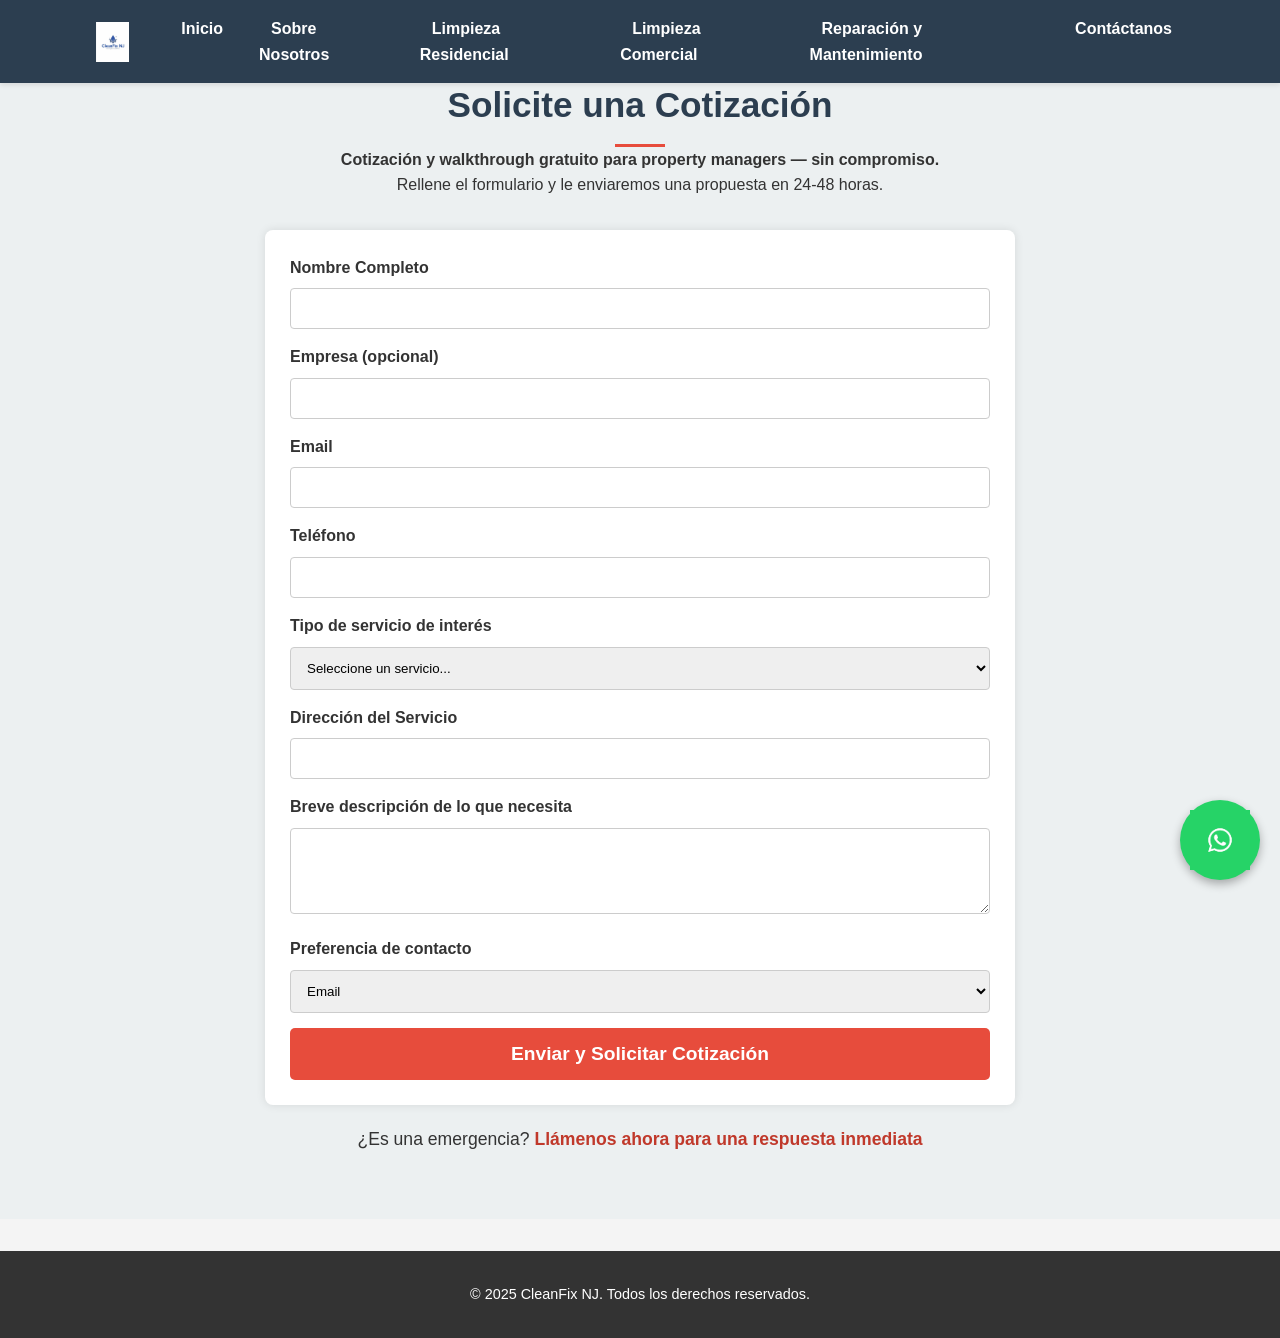
==== contact.html @ 3fac085e "Cleanfix 1" ====
<!DOCTYPE html>
<html lang="es">
<head>
    <meta charset="UTF-8">
    <meta name="viewport" content="width=device-width, initial-scale=1.0">
    <title>Contacto - CleanFix NJ</title>
    <link rel="stylesheet" href="style.css">
</head>
<body>
    <nav class="navbar">
        <div class="container">
            <a href="Index.html" class="logo"><img src="img/logo.jpeg" alt="CleanFix NJ Logo" class="logo-img"></a>
            <div class="menu-toggle" id="menu-toggle">
                <span class="bar"></span>
                <span class="bar"></span>
                <span class="bar"></span>
            </div>
            <ul class="nav-links" id="nav-links">
                <li><a href="Index.html">Inicio</a></li>
                <li><a href="sobre-nosotros.html">Sobre Nosotros</a></li>
                <li><a href="limpieza-residencial.html">Limpieza Residencial</a></li>
                <li><a href="limpieza-comercial.html">Limpieza Comercial</a></li>
                <li><a href="reparacion-mantenimiento.html">Reparación y Mantenimiento</a></li>
                <li><a href="contact.html">Contáctanos</a></li>
            </ul>
        </div>
    </nav>

    <main>
        <section id="contact">
            <div class="container">
                <h2 class="section-title">Solicite una Cotización</h2>
                <p style="text-align: center; max-width: 600px; margin: -2rem auto 2rem auto;"><strong>Cotización y walkthrough gratuito para property managers — sin compromiso.</strong> Rellene el formulario y le enviaremos una propuesta en 24-48 horas.</p>
                <form id="contact-form">
                    <label for="name">Nombre Completo</label>
                    <input type="text" id="name" name="name" required>

                    <label for="company">Empresa (opcional)</label>
                    <input type="text" id="company" name="company">

                    <label for="email">Email</label>
                    <input type="email" id="email" name="email" required>

                    <label for="phone">Teléfono</label>
                    <input type="tel" id="phone" name="phone" required>

                    <label for="service-type">Tipo de servicio de interés</label>
                    <select id="service-type" name="service-type" required>
                        <option value="">Seleccione un servicio...</option>
                        <option value="comercial">Limpieza Comercial</option>
                        <option value="property-manager">Servicios para Property Manager</option>
                        <option value="residencial">Limpieza Residencial</option>
                        <option value="mantenimiento">Mantenimiento y Reparaciones</option>
                    </select>

                    <label for="address">Dirección del Servicio</label>
                    <input type="text" id="address" name="address">

                    <label for="description">Breve descripción de lo que necesita</label>
                    <textarea id="description" name="description" rows="4"></textarea>
                    
                    <label>Preferencia de contacto</label>
                    <select id="contact-preference" name="contact-preference">
                        <option value="email">Email</option>
                        <option value="phone">Llamada telefónica</option>
                    </select>

                    <button type="submit">Enviar y Solicitar Cotización</button>
                </form>
                <div class="emergency-call">
                    <p>¿Es una emergencia? <a href="tel:+15551234567">Llámenos ahora para una respuesta inmediata</a></p>
                </div>
            </div>
        </section>
    </main>

    <footer>
        <div class="container">
            <p>&copy; 2025 CleanFix NJ. Todos los derechos reservados.</p>
        </div>
    </footer>
    <a href="https://wa.me/9085361969?text=¡Hola!%20Me%20interesa%20una%20cotización%20para%20servicios%20de%20limpieza." class="whatsapp-button" target="_blank">
        <img src="img/WhatsApp.jpeg" alt="Chat en WhatsApp" width="60">
    </a>
    <script src="script.js"></script>
    <script>
        document.getElementById('contact-form').addEventListener('submit', function(event) {
            event.preventDefault(); // Evita que el formulario se envíe de la forma tradicional

            // --- Recopilar los datos del formulario ---
            const name = document.getElementById('name').value;
            const company = document.getElementById('company').value;
            const email = document.getElementById('email').value;
            const phone = document.getElementById('phone').value;
            const serviceType = document.getElementById('service-type').value;
            const address = document.getElementById('address').value;
            const description = document.getElementById('description').value;
            const contactPreference = document.getElementById('contact-preference').value;

            // --- Acción 1: Preparar y abrir WhatsApp ---
            const phoneNumber = '9085361969'; // Tu número de WhatsApp
            let whatsappMessage = `*Nueva Solicitud de Cotización*\n\n`;
            whatsappMessage += `*Nombre:* ${name}\n`;
            if (company) whatsappMessage += `*Empresa:* ${company}\n`;
            whatsappMessage += `*Email:* ${email}\n`;
            whatsappMessage += `*Teléfono:* ${phone}\n`;
            whatsappMessage += `*Servicio de Interés:* ${serviceType}\n`;
            if (address) whatsappMessage += `*Dirección:* ${address}\n`;
            if (description) whatsappMessage += `*Descripción:* ${description}\n`;
            whatsappMessage += `*Preferencia de Contacto:* ${contactPreference}`;
            const encodedWhatsappMessage = encodeURIComponent(whatsappMessage);
            const whatsappURL = `https://wa.me/${phoneNumber}?text=${encodedWhatsappMessage}`;
            window.open(whatsappURL, '_blank'); // Abre WhatsApp en una nueva pestaña

            // --- Acción 2: Preparar y abrir el cliente de correo ---
            const emailRecipient = 'info@cleanfixnj.com';
            const emailSubject = `Solicitud de Cotización de: ${name}`;
            let emailBody = `Se ha recibido una nueva solicitud de cotización:\n\n`;
            emailBody += `Nombre: ${name}\n`;
            if (company) emailBody += `Empresa: ${company}\n`;
            emailBody += `Email: ${email}\n`;
            emailBody += `Teléfono: ${phone}\n`;
            emailBody += `Servicio de Interés: ${serviceType}\n`;
            if (address) emailBody += `Dirección: ${address}\n`;
            if (description) emailBody += `Descripción: ${description}\n`;
            emailBody += `Preferencia de Contacto: ${contactPreference}\n`;
            const encodedEmailBody = encodeURIComponent(emailBody);
            const mailtoURL = `mailto:${emailRecipient}?subject=${encodeURIComponent(emailSubject)}&body=${encodedEmailBody}`;
            window.location.href = mailtoURL; // Abre el cliente de correo
        });
    </script>
</body>
</html>
---- style.css ----
/* Navegación Responsive */
.menu-toggle {
    display: none;
    flex-direction: column;
    cursor: pointer;
    padding: 5px;
}

.bar {
    width: 25px;
    height: 3px;
    background-color: white;
    margin: 3px 0;
    transition: 0.3s;
}

/* Para tablets y móviles */
@media screen and (max-width: 768px) {
    .menu-toggle {
        display: flex;
        z-index: 1001; /* Asegurar que esté sobre el contenido */
    }

    .nav-links {
        position: fixed;
        left: -100%;
        top: 0;
        width: 80%;
        height: 100vh;
        /* Efecto Glassmorphism */
        background: rgba(20, 30, 40, 0.85);
        backdrop-filter: blur(10px);
        -webkit-backdrop-filter: blur(10px);
        border-right: 1px solid rgba(255, 255, 255, 0.1);

        flex-direction: column;
        padding-top: 100px; /* Más espacio para el logo */
        transition: left 0.4s cubic-bezier(0.23, 1, 0.32, 1); /* Transición más suave */
        z-index: 1000;
        margin: 0;
    }

    .nav-links.active {
        left: 0;
        box-shadow: 5px 0 25px rgba(0,0,0,0.5);
    }

    .nav-links li {
        margin: 0;
        width: 100%;
        text-align: left;
    }

    .nav-links a {
        display: flex;
        align-items: center;
        gap: 15px; /* Espacio entre el icono y el texto */
        padding: 1.2rem 2.5rem;
        color: #f0f0f0;
        text-decoration: none;
        font-size: 1.1rem;
        font-weight: 500;
        letter-spacing: 0.5px;
        transition: background 0.3s ease, color 0.3s ease, transform 0.3s ease;
        border-bottom: 1px solid rgba(255, 255, 255, 0.05);
    }

    .nav-links a:hover {
        background: rgba(255, 255, 255, 0.05);
        color: var(--primary-color);
        transform: translateX(10px);
    }
    
    /* Iconos para los enlaces  */
    .nav-links a[href*="sobre-nosotros"]::before { content: '👥'; }
    .nav-links a[href*="limpieza-residencial"]::before { content: '🏠'; }
    .nav-links a[href*="limpieza-comercial"]::before { content: '🏢'; }
    .nav-links a[href*="reparacion-mantenimiento"]::before { content: '🛠️'; }
    .nav-links a[href*="contact"]::before { content: '✉️'; }

    .navbar .container {
        justify-content: space-between;
        align-items: center;
    }

    .logo-img {
        height: 45px; /* Un poco más grande */
        transition: transform 0.3s ease;
    }
    .logo-img:hover {
        transform: scale(1.05);
    }

    /* Overlay para cerrar el menú */
    .overlay {
        position: fixed;
        top: 0;
        left: 0;
        width: 100%;
        height: 100%;
        background: rgba(0,0,0,0.6);
        z-index: 999;
        display: none;
        opacity: 0;
        transition: opacity 0.4s ease;
    }

    .overlay.active {
        display: block;
        opacity: 1;
    }

    /* Animación del menú hamburguesa (icono X) */
    .menu-toggle.active .bar {
        background-color: white;
    }
    .menu-toggle.active .bar:nth-child(1) {
        transform: rotate(-45deg) translate(-5px, 6px);
    }
    .menu-toggle.active .bar:nth-child(2) {
        opacity: 0;
    }
    .menu-toggle.active .bar:nth-child(3) {
        transform: rotate(45deg) translate(-5px, -6px);
    }
}

/* Ajustes para móviles pequeños */
@media screen and (max-width: 480px) {
    .nav-links {
        width: 85%;
    }
    
    .nav-links a {
        padding: 0.8rem 1.5rem;
        font-size: 1rem;
    }
    
    .logo-img {
        height: 35px;
    }
}

/* Estilos para el contenido del acordeón con imagen */
.service-content-wrapper {
    display: flex;
    flex-wrap: wrap; /* Para que sea responsive en móviles */
    gap: 2rem;
    align-items: flex-start;
}

.service-image-container {
    flex: 1 1 300px; /* Flex-grow, flex-shrink, flex-basis */
    max-width: 350px;
}

.service-image-container img {
    width: 100%;
    height: auto;
    border-radius: 10px;
    box-shadow: 0 8px 20px rgba(0,0,0,0.15);
    object-fit: cover;
}

.service-text-container {
    flex: 2 1 300px; /* Ocupa el doble de espacio que la imagen */
}

/* Ajustes para el botón de cotización dentro del nuevo layout */
.service-text-container .service-cta {
    margin-top: 1.5rem;
    text-align: left;
}

/* En pantallas grandes, mover la imagen a la derecha */
@media screen and (min-width: 769px) {
    .service-text-container {
        order: 1; /* El texto va primero (izquierda) */
    }
    .service-image-container {
        order: 2; /* La imagen va después (derecha) */
    }
}

/* Media query para que en móviles la imagen se ponga arriba */
@media screen and (max-width: 768px) {
    .service-content-wrapper {
        flex-direction: column;
    }
    .service-image-container {
        max-width: 100%;
        margin-bottom: 1rem;
    }
}

/* Animación de deslizamiento */
@keyframes slideInLeft {
    from {
        transform: translateX(-100%);
    }
    to {
        transform: translateX(0);
    }
}

.nav-links.active {
    animation: slideInLeft 0.3s ease-out;
}/* Estilos para el acordeón de servicios */
.service-accordion {
    margin: 2rem 0;
}

.service-item {
    margin-bottom: 1rem;
    border: 1px solid #ddd;
    border-radius: 8px;
    overflow: hidden;
    box-shadow: 0 2px 5px rgba(0,0,0,0.1);
    transition: transform 0.3s ease, box-shadow 0.3s ease;
}

.service-item:hover {
    transform: translateY(-2px);
    box-shadow: 0 5px 15px rgba(0,0,0,0.15);
}

.service-title.accordion-button {
    background: linear-gradient(135deg, #3498db, #2c3e50);
    color: white;
    padding: 1.5rem;
    margin: 0;
    cursor: pointer;
    font-size: 1.3rem;
    position: relative;
    transition: background 0.3s ease;
}

.service-title.accordion-button:hover {
    background: linear-gradient(135deg, #2980b9, #34495e);
}

.service-title.accordion-button::after {
    content: '+';
    position: absolute;
    right: 1.5rem;
    top: 50%;
    transform: translateY(-50%);
    font-size: 1.5rem;
    font-weight: bold;
    transition: transform 0.3s ease;
}

.service-title.accordion-button.active::after {
    transform: translateY(-50%) rotate(45deg);
}

.service-content.accordion-content {
    max-height: 0;
    overflow: hidden;
    padding: 0 2rem;
    transition: max-height 0.5s ease-out, padding 0.5s ease-out;
    background: #fdfdfd;
}

.service-content.accordion-content.show {
    max-height: 450px; /* Altura máxima para el área de scroll */
    overflow-y: auto; /* Habilitar scroll vertical si es necesario */
    padding: 2rem 2rem;
    transition: max-height 0.7s ease-in-out, padding 0.5s ease-out;
}

/* Estilos para la barra de scroll personalizada (solo para navegadores Webkit) */
.service-content.accordion-content.show::-webkit-scrollbar {
    width: 8px;
}

.service-content.accordion-content.show::-webkit-scrollbar-track {
    background: rgba(0, 0, 0, 0.05);
    border-radius: 10px;
}

.service-content.accordion-content.show::-webkit-scrollbar-thumb {
    background-color: var(--primary-color);
    border-radius: 10px;
    border: 2px solid #fdfdfd; /* Espacio entre el thumb y el track */
}

.service-content.accordion-content.show::-webkit-scrollbar-thumb:hover {
    background-color: #0056b3;
}

.service-content h4 {
    color: #2c3e50;
    margin-top: 1.5rem;
    margin-bottom: 0.8rem;
    font-size: 1.1rem;
}

.service-content ul {
    list-style: none;
    padding-left: 0;
}

.service-content ul li {
    padding: 0.3rem 0;
    color: #555;
    font-size: 1rem;
}

.service-cta {
    margin-top: 1.5rem;
    text-align: center;
}

.service-cta .cta-button {
    background: #27ae60;
    color: white;
    padding: 0.8rem 1.5rem;
    text-decoration: none;
    border-radius: 5px;
    font-weight: bold;
    display: inline-block;
    transition: background 0.3s ease, transform 0.2s ease;
}

.service-cta .cta-button:hover {
    background: #219a52;
    transform: scale(1.05);
}

.services-cta-main {
    text-align: center;
    margin-top: 2rem;
}

.services-cta-main .cta-button {
    background: linear-gradient(135deg, #e74c3c, #c0392b);
    color: white;
    padding: 1rem 2rem;
    text-decoration: none;
    border-radius: 8px;
    font-weight: bold;
    font-size: 1.1rem;
    display: inline-block;
    transition: background 0.3s ease, transform 0.2s ease, box-shadow 0.3s ease;
}

.services-cta-main .cta-button:hover {
    background: linear-gradient(135deg, #c0392b, #a93226);
    transform: scale(1.05);
    box-shadow: 0 5px 15px rgba(231, 76, 60, 0.4);
}

.section-subtitle {
    text-align: center;
    font-size: 1.2rem;
    color: #666;
    margin-bottom: 2rem;
    max-width: 600px;
    margin-left: auto;
    margin-right: auto;
}body { 
    font-family: 'Poppins', sans-serif; /* Fuente moderna y atractiva */
    line-height: 1.6; 
    margin: 0; 
    padding: 0; 
    background-color: #f4f4f4; 
    color: #333; 
    min-height: 100vh; 
    display: flex; 
    flex-direction: column; 
}

main { 
    flex: 1; 
}
.container { 
    width: 85%; 
    margin: auto; 
    max-width: 1200px; 
}

/* Navbar */
.navbar {
    background: linear-gradient(to right, #2c3e50, #34495e); /* Gradiente para más atractivo */
    padding: 0.75rem 0; /* Reducir padding para hacerla más pequeña */
    position: fixed;
    width: 100%;
    top: 0;
    z-index: 1000;
    box-shadow: 0 4px 10px rgba(0,0,0,0.2); /* Sombra más pronunciada para profundidad */
    transition: box-shadow 0.3s ease; /* Transición suave */
}

.navbar:hover {
    box-shadow: 0 6px 15px rgba(0,0,0,0.3);
}

.navbar .container {
    display: flex;
    justify-content: space-between;
    align-items: center;
}

.logo {
    display: flex;
    align-items: center;
    text-decoration: none;
}

.logo-img {
    height: 40px; /* Reducir tamaño para barra más pequeña */
    width: auto;
    transition: transform 0.3s;
}

.logo:hover .logo-img {
    transform: scale(1.1);
}

.nav-links {
    list-style: none;
    display: flex;
    gap: 1.5rem;
    margin: 0;
}

.nav-links a {
    color: #fff;
    text-decoration: none;
    font-weight: bold;
    padding: 8px 12px; /* Reducir padding para enlaces más compactos */
    border-radius: 5px;
    transition: background 0.3s, color 0.3s, transform 0.3s;
}

.nav-links a:hover {
    background: rgba(255,255,255,0.2);
    color: #e74c3c;
    transform: translateY(-2px); /* Efecto de elevación para atractivo */
}

.nav-links a:hover {
    background: rgba(255,255,255,0.2);
    color: #e74c3c;
}

.nav-links a:hover {
    color: #e74c3c;
}

/* Navbar Styles */
.navbar {
    background: #2c3e50;
    padding: 1rem 0;
    position: fixed;
    width: 100%;
    top: 0;
    z-index: 1000;
    box-shadow: 0 2px 5px rgba(0,0,0,0.1);
}

.navbar .container {
    display: flex;
    justify-content: space-between;
    align-items: center;
}

.logo {
    color: #fff;
    font-size: 1.5rem;
    text-decoration: none;
    font-weight: bold;
}

.nav-links {
    list-style: none;
    display: flex;
    gap: 1.5rem;
    margin: 0;
}

.nav-links a {
    color: #fff;
    text-decoration: none;
    font-weight: bold;
    transition: color 0.3s;
}

.nav-links a:hover {
    color: #e74c3c;
}
header#hero { 
    background-image: linear-gradient(rgba(0,0,0,0.5), rgba(0,0,0,0.5)), url('img/imagen1.jpeg'); /* Gradiente para mejor legibilidad */
    background-size: cover; 
    background-position: center; 
    color: #ffffff; 
    padding: 6rem 0; /* Más padding para impacto */
    text-align: left; 
    position: relative; 
    animation: heroZoom 5s ease-in-out infinite; /* Animación sutil de zoom para dinamismo */
}

@keyframes heroZoom {
    0% { background-size: 100%; }
    50% { background-size: 105%; }
    100% { background-size: 100%; }
}

header#hero::before {
    content: '';
    position: absolute;
    top: 0;
    left: 0;
    width: 100%;
    height: 100%;
    background: rgba(0, 0, 0, 0.5); /* Overlay semi-transparente para legibilidad */
    z-index: 1;
}

header#hero .container {
    position: relative;
    z-index: 2;
}
header#hero h1 { 
    margin: 0 0 1rem 0; 
    font-size: 2.8rem; 
}
header#hero p { 
    font-size: 1.2rem; 
    max-width: 800px; 
    margin: 0 auto 1.5rem auto; 
}
header#hero ul { 
    list-style: none; 
    padding: 0; 
    margin: 0 auto 2rem auto; 
    max-width: 700px; 
    text-align: left; 
}
header#hero li { 
    background: url('data:image/svg+xml;charset=UTF-8,<svg xmlns="http://www.w3.org/2000/svg" viewBox="0 0 24 24" fill="%2334d399" width="20px" height="20px"><path d="M0 0h24v24H0z" fill="none"/><path d="M9 16.17L4.83 12l-1.42 1.41L9 19 21 7l-1.41-1.41z"/></svg>') no-repeat left center; 
    padding-left: 30px; 
    margin-bottom: 0.5rem; 
}
.cta-button { 
    display: inline-block; 
    padding: 12px 25px; 
    background: linear-gradient(to right, #e74c3c, #c0392b); /* Gradiente para más atractivo */
    color: #fff; 
    text-decoration: none; 
    border-radius: 30px; /* Más redondeado para modernidad */
    font-weight: bold; 
    font-size: 1.1rem; 
    transition: background-color 0.3s, transform 0.3s;
    box-shadow: 0 4px 10px rgba(231,76,60,0.4); /* Sombra para profundidad */
    animation: pulse 2s infinite; /* Animación de pulso sutil */
}

@keyframes pulse {
    0% { transform: scale(1); }
    50% { transform: scale(1.05); }
    100% { transform: scale(1); }
}

.cta-button:hover {
    background: #c0392b;
    transform: scale(1.05);
}
.cta-button:hover { 
    background: #c0392b; 
}
section { 
    padding: 3rem 0; 
    opacity: 0; /* Inicial para animación */
    animation: fadeInUp 1s ease-out forwards; /* Animación de entrada desde abajo */
    animation-delay: 0.5s; /* Retraso para carga secuencial */
}

@keyframes fadeInUp {
    from { opacity: 0; transform: translateY(50px); }
    to { opacity: 1; transform: translateY(0); }
}
.section-title { 
    text-align: center; 
    font-size: 2.2rem; 
    margin-bottom: 2rem; 
    color: #2c3e50; 
    position: relative; /* Para pseudo-elemento */
}

.section-title::after {
    content: '';
    display: block;
    width: 50px;
    height: 3px;
    background: #e74c3c;
    margin: 10px auto 0;
    animation: underlineGrow 1s ease-in-out; /* Animación de crecimiento */
}

@keyframes underlineGrow {
    from { width: 0; }
    to { width: 50px; }
}
#quick-services { 
    background: #ffffff; 
}
.services-grid { 
    display: grid; 
    grid-template-columns: repeat(auto-fit, minmax(250px, 1fr)); 
    gap: 25px; 
}

/* Accordion Styles */
.accordion-item {
    border: 1px solid #ddd;
    border-radius: 8px;
    background: #f9f9f9;
    padding: 15px;
    text-align: center;
}

.accordion-button {
    background: #e74c3c;
    color: #fff;
    border: none;
    padding: 10px 20px;
    border-radius: 5px;
    cursor: pointer;
    font-weight: bold;
    margin-top: 10px;
    transition: background 0.3s;
}

.accordion-button:hover {
    background: #c0392b;
}

.accordion-content {
    margin-top: 15px;
    text-align: left;
}
/* Estilos para sección ¿Por qué elegirnos? */
#why-choose-us {
    background: linear-gradient(to bottom, #f4f4f4, #ffffff); /* Fondo suave y atractivo */
    padding: 4rem 0;
    text-align: center;
}

#why-choose-us h2 {
    font-size: 2.5rem;
    color: #2c3e50;
    margin-bottom: 1.5rem;
    animation: fadeInDown 1s ease-out;
}

#why-choose-us p {
    font-size: 1.2rem;
    max-width: 800px;
    margin: 0 auto 2rem auto;
    animation: fadeIn 1.5s ease-in;
}

#why-choose-us ul {
    list-style: none;
    padding: 0;
    max-width: 900px;
    margin: 0 auto;
}

#why-choose-us li {
    background: #fff;
    border-radius: 8px;
    box-shadow: 0 4px 10px rgba(0,0,0,0.1);
    padding: 1.5rem;
    margin-bottom: 1.5rem;
    transition: transform 0.3s, box-shadow 0.3s;
    opacity: 0;
    animation: fadeInUp 0.5s ease-out forwards;
    animation-delay: calc(0.2s * var(--i)); /* Animación secuencial para cada ítem */
}

#why-choose-us li:hover {
    transform: translateY(-5px);
    box-shadow: 0 6px 15px rgba(0,0,0,0.2);
}

#why-choose-us li strong {
    display: block;
    font-size: 1.3rem;
    color: #e74c3c;
    margin-bottom: 0.5rem;
}

@keyframes fadeInDown {
    from { opacity: 0; transform: translateY(-20px); }
    to { opacity: 1; transform: translateY(0); }
}

@keyframes fadeInUp {
    from { opacity: 0; transform: translateY(20px); }
    to { opacity: 1; transform: translateY(0); }
}

/* Accordion Mejorado */
.accordion-item {
    border: 1px solid #ddd;
    border-radius: 8px;
    background: #f9f9f9;
    padding: 20px;
    margin-bottom: 20px;
    box-shadow: 0 2px 5px rgba(0,0,0,0.1);
    transition: box-shadow 0.3s;
}

.accordion-item:hover {
    box-shadow: 0 4px 10px rgba(0,0,0,0.2);
}

.accordion-title {
    margin: 0;
    font-size: 1.8rem;
    color: #2c3e50;
    cursor: pointer;
    display: flex;
    align-items: center;
    gap: 10px;
}

.accordion-icon {
    font-size: 1.5rem;
    color: #e74c3c;
}

.accordion-button {
    background: #e74c3c;
    color: #fff;
    border: none;
    padding: 12px 25px;
    border-radius: 30px; /* Más redondeado para modernidad */
    cursor: pointer;
    font-weight: bold;
    margin-top: 15px;
    transition: background 0.3s, transform 0.3s;
}

.accordion-button:hover {
    background: #c0392b;
    transform: translateY(-2px);
}

.accordion-content {
    display: none;
    margin-top: 20px;
    text-align: left;
    animation: fadeIn 0.5s ease-in-out;
}

@keyframes fadeIn {
    from { opacity: 0; transform: translateY(10px); }
    to { opacity: 1; transform: translateY(0); }
}

.service-image {
    width: 70%;
    max-height: 200px;
    object-fit: cover;
    border-radius: 8px;
    margin-bottom: 15px;
}
.service-item h3 { 
    margin-top: 0; 
    color: #2c3e50; 
}
#contact { 
    background: #ecf0f1; 
}
form { 
    max-width: 700px; 
    margin: auto; 
    padding: 25px; 
    background: #fff; 
    border-radius: 8px; 
    box-shadow: 0 0 10px rgba(0,0,0,0.1); 
}
form label { 
    display: block; 
    margin-bottom: 8px; 
    font-weight: bold; 
}
form input, form select, form textarea { 
    width: 100%; 
    padding: 12px; 
    margin-bottom: 15px; 
    border: 1px solid #ccc; 
    border-radius: 4px; 
    box-sizing: border-box; 
}
form button { 
    width: 100%; 
    padding: 15px; 
    background: #e74c3c; 
    color: #fff; 
    border: none; 
    border-radius: 5px; 
    cursor: pointer; 
    font-size: 1.2rem; 
    font-weight: bold; 
}
.emergency-call { 
    text-align: center; 
    margin-top: 20px; 
    font-size: 1.1rem; 
}
.emergency-call a { 
    font-weight: bold; 
    color: #c0392b; 
    text-decoration: none; 
}

/* Estilos para la sección de valores */
.valores-grid {
    display: grid;
    grid-template-columns: repeat(auto-fit, minmax(300px, 1fr));
    gap: 2rem;
    margin-top: 2rem;
}

.valor-item {
    background: #f9f9f9;
    padding: 2rem;
    border-radius: 8px;
    box-shadow: 0 2px 5px rgba(0,0,0,0.1);
}

.valor-item h3 {
    font-size: 1.5rem;
    color: #e74c3c;
    margin-bottom: 1rem;
}

/* Estilos para páginas de servicios */
.page-header {
    text-align: center;
    margin-bottom: 3rem;
    padding-bottom: 1rem;
    border-bottom: 2px solid #eee;
}

.page-header .subtitle {
    font-size: 1.2rem;
    color: #666;
    max-width: 600px;
    margin: 0 auto;
}

.service-section {
    margin-bottom: 2.5rem;
}

.service-section h2 {
    font-size: 2rem;
    color: #3498db;
    margin-bottom: 1rem;
}

.service-section h3 {
    font-size: 1.4rem;
    color: #555;
    margin-top: 1.5rem;
    margin-bottom: 0.5rem;
}

.service-section ul {
    list-style: none;
    padding-left: 0;
}

.service-section ul li {
    font-size: 1.1rem;
    margin-bottom: 0.5rem;
    color: #333;
}

.service-section strong {
    display: block;
    margin-top: 1rem;
    background-color: #f0f8ff;
    padding: 1rem;
    border-left: 4px solid #3498db;
    border-radius: 4px;
}

footer {
    background: #333;
    color: white;
    text-align: center;
    padding: 2rem 0;
    margin-top: 2rem; /* Añadido para separar del contenido */
}

footer p {
    margin: 0;
    font-size: 0.9rem;
}

.whatsapp-button {
    position: fixed;
    bottom: 20px;
    right: 20px;
    background-color: #25D366; /* Verde de WhatsApp */
    border-radius: 50%;
    box-shadow: 0 4px 10px rgba(0,0,0,0.3);
    z-index: 1000;
    transition: transform 0.3s ease;
    animation: bounce 2s infinite; /* Animación de rebote para llamar atención */
}

@keyframes bounce {
    0%, 20%, 50%, 80%, 100% { transform: translateY(0); }
    40% { transform: translateY(-10px); }
    60% { transform: translateY(-5px); }
}

.whatsapp-button:hover {
    transform: scale(1.1);
}

.whatsapp-button img {
    display: block;
    padding: 10px;
}
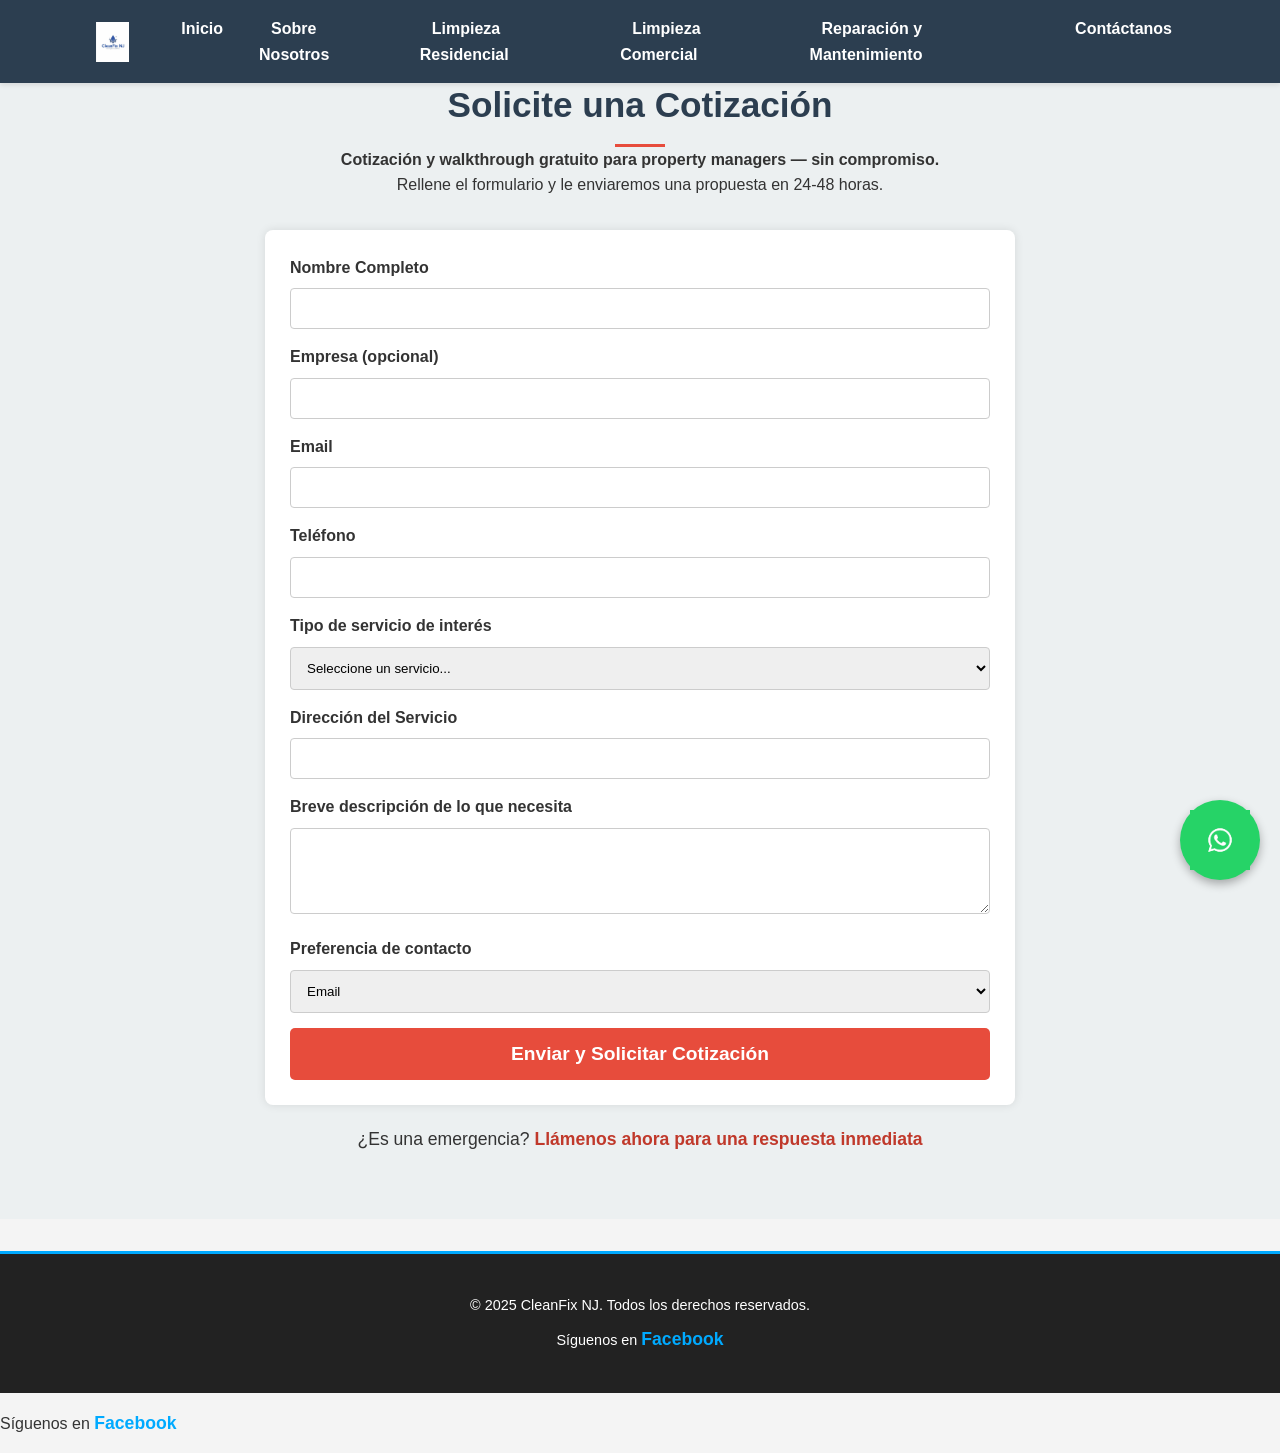
==== commit 1de457d5: "Correccion de errores y mejoras" ====
--- a/contact.html
+++ b/contact.html
@@ -9,14 +9,14 @@
 <body>
     <nav class="navbar">
         <div class="container">
-            <a href="Index.html" class="logo"><img src="img/logo.jpeg" alt="CleanFix NJ Logo" class="logo-img"></a>
+            <a href="index.html" class="logo"><img src="img/logo.jpeg" alt="CleanFix NJ Logo" class="logo-img"></a>
             <div class="menu-toggle" id="menu-toggle">
                 <span class="bar"></span>
                 <span class="bar"></span>
                 <span class="bar"></span>
             </div>
             <ul class="nav-links" id="nav-links">
-                <li><a href="Index.html">Inicio</a></li>
+                <li><a href="index.html">Inicio</a></li>
                 <li><a href="sobre-nosotros.html">Sobre Nosotros</a></li>
                 <li><a href="limpieza-residencial.html">Limpieza Residencial</a></li>
                 <li><a href="limpieza-comercial.html">Limpieza Comercial</a></li>
@@ -77,6 +77,9 @@
     <footer>
         <div class="container">
             <p>&copy; 2025 CleanFix NJ. Todos los derechos reservados.</p>
+            <p class="footer-social">Síguenos en <a href="https://www.facebook.com/share/19sR4Jr3wX/?mibextid=wwXIfr" target="_blank">Facebook</a></p>
+        </div>
+    </footer><p class="footer-social">Síguenos en <a href="https://facebook.com" target="_blank">Facebook</a></p>
         </div>
     </footer>
     <a href="https://wa.me/9085361969?text=¡Hola!%20Me%20interesa%20una%20cotización%20para%20servicios%20de%20limpieza." class="whatsapp-button" target="_blank">
--- a/style.css
+++ b/style.css
@@ -893,16 +893,30 @@
 }
 
 footer {
-    background: #333;
-    color: white;
+    background: #222; /* Fondo oscuro para el footer */
+    color: #fff;
     text-align: center;
     padding: 2rem 0;
     margin-top: 2rem; /* Añadido para separar del contenido */
+    border-top: 3px solid #00aaff; /* Línea de acento azul brillante */
 }
 
 footer p {
-    margin: 0;
+    margin: 0.5rem 0;
     font-size: 0.9rem;
+}
+
+.footer-social a {
+    color: #00aaff; /* Color azul brillante para el enlace */
+    text-decoration: none;
+    font-weight: bold;
+    font-size: 1.1rem;
+    transition: color 0.3s;
+}
+
+.footer-social a:hover {
+    color: #fff; /* Color blanco al pasar el mouse */
+    text-decoration: underline;
 }
 
 .whatsapp-button {
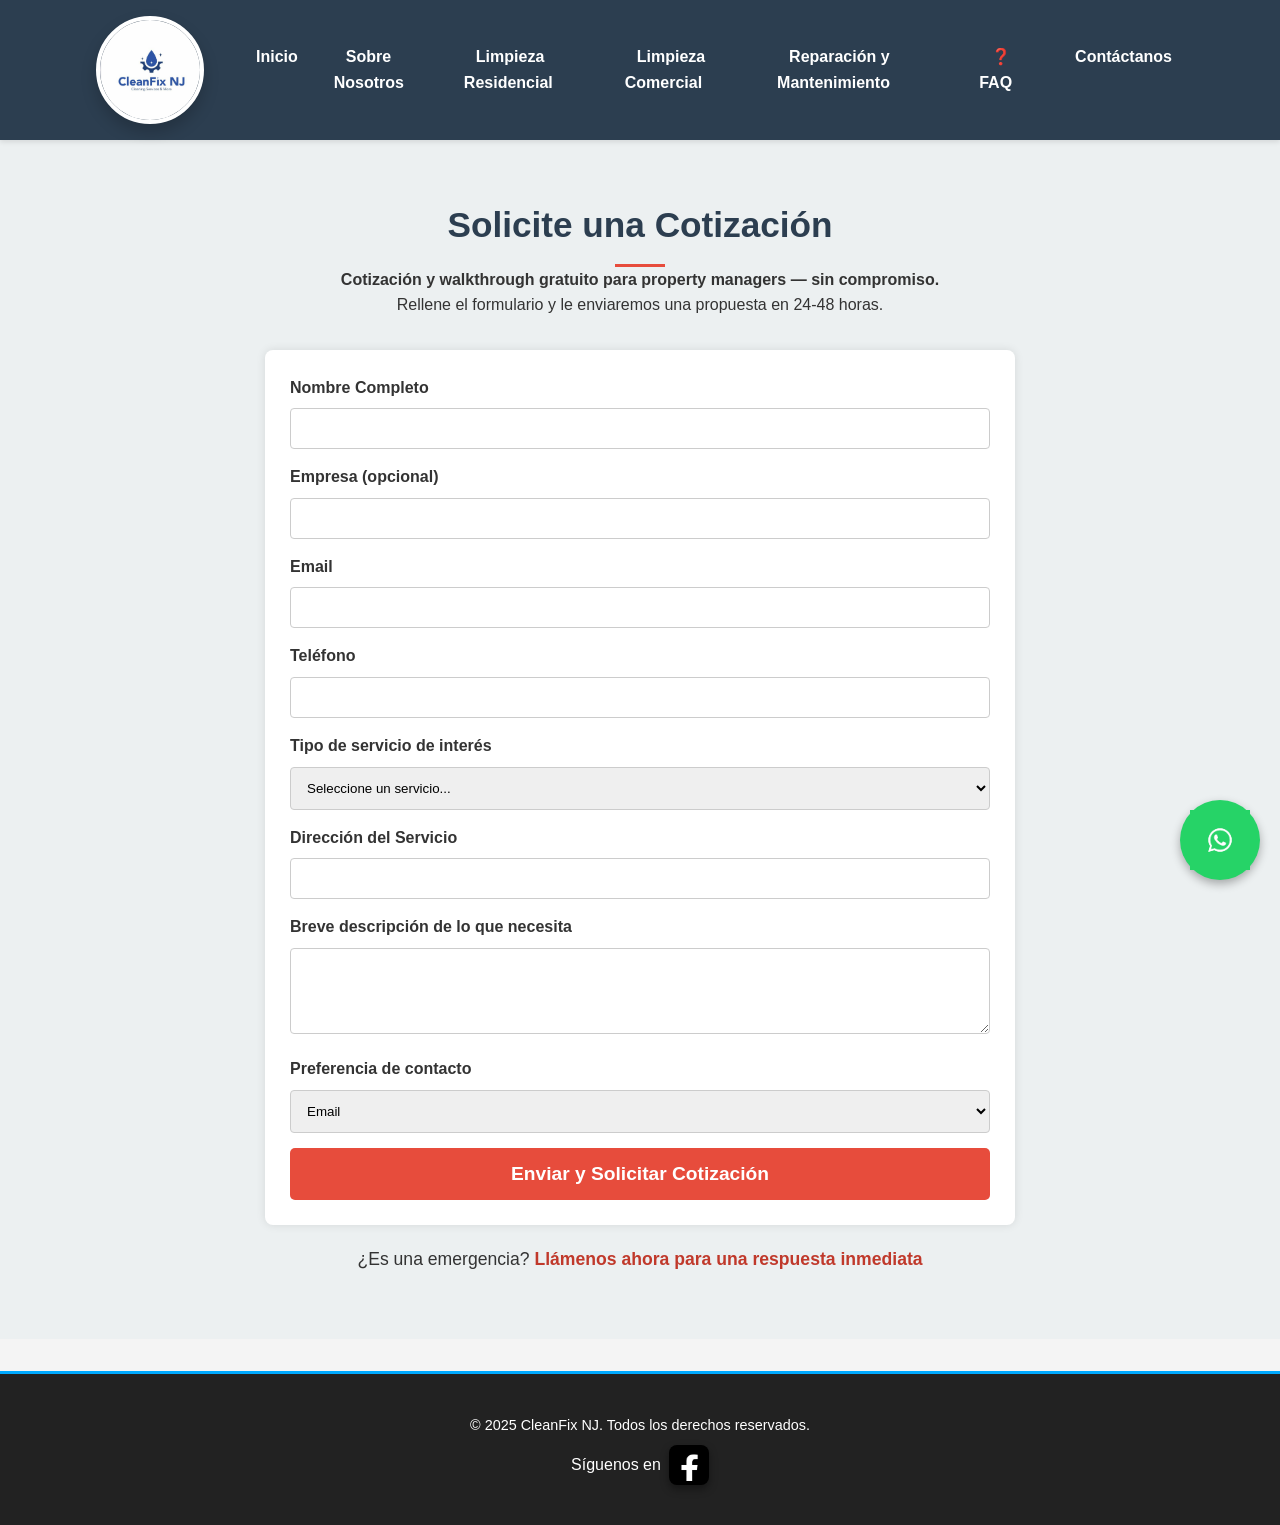
==== commit ad478ac6: "Correcciones" ====
--- a/contact.html
+++ b/contact.html
@@ -21,6 +21,7 @@
                 <li><a href="limpieza-residencial.html">Limpieza Residencial</a></li>
                 <li><a href="limpieza-comercial.html">Limpieza Comercial</a></li>
                 <li><a href="reparacion-mantenimiento.html">Reparación y Mantenimiento</a></li>
+                <li><a href="Faq.html">❓ FAQ</a></li>
                 <li><a href="contact.html">Contáctanos</a></li>
             </ul>
         </div>
@@ -77,9 +78,12 @@
     <footer>
         <div class="container">
             <p>&copy; 2025 CleanFix NJ. Todos los derechos reservados.</p>
-            <p class="footer-social">Síguenos en <a href="https://www.facebook.com/share/19sR4Jr3wX/?mibextid=wwXIfr" target="_blank">Facebook</a></p>
-        </div>
-    </footer><p class="footer-social">Síguenos en <a href="https://facebook.com" target="_blank">Facebook</a></p>
+            <p class="footer-social">
+                Síguenos en
+                <a href="https://www.facebook.com/share/19sR4Jr3wX/?mibextid=wwXIfr" target="_blank" aria-label="Síguenos en Facebook">
+                    <img src="img/Facebbok-icon.png" alt="CleanFix NJ en Facebook">
+                </a>
+            </p>
         </div>
     </footer>
     <a href="https://wa.me/9085361969?text=¡Hola!%20Me%20interesa%20una%20cotización%20para%20servicios%20de%20limpieza." class="whatsapp-button" target="_blank">
@@ -133,4 +137,4 @@
         });
     </script>
 </body>
-</html>+</html>
--- a/style.css
+++ b/style.css
@@ -363,7 +363,7 @@
     font-family: 'Poppins', sans-serif; /* Fuente moderna y atractiva */
     line-height: 1.6; 
     margin: 0; 
-    padding: 0; 
+    padding-top: 120px; /* Añadido para compensar la altura de la navbar y el logo */
     background-color: #f4f4f4; 
     color: #333; 
     min-height: 100vh; 
@@ -383,7 +383,7 @@
 /* Navbar */
 .navbar {
     background: linear-gradient(to right, #2c3e50, #34495e); /* Gradiente para más atractivo */
-    padding: 0.75rem 0; /* Reducir padding para hacerla más pequeña */
+    padding: 1.5rem 0; /* Aumentado para dar espacio al logo más grande */
     position: fixed;
     width: 100%;
     top: 0;
@@ -409,9 +409,13 @@
 }
 
 .logo-img {
-    height: 40px; /* Reducir tamaño para barra más pequeña */
-    width: auto;
-    transition: transform 0.3s;
+    height: 100px; /* Tamaño grande para que sobresalga */
+    width: 100px;  /* Mismo ancho que alto para hacerlo circular */
+    border-radius: 50%; /* Lo convierte en un círculo */
+    object-fit: cover; /* Asegura que la imagen llene el círculo sin deformarse */
+    border: 4px solid #fff; /* Borde blanco para separarlo de la barra */
+    box-shadow: 0 8px 16px rgba(0, 0, 0, 0.2); /* Sombra más dramática */
+    transition: transform 0.3s ease, box-shadow 0.3s ease;
 }
 
 .logo:hover .logo-img {
@@ -906,17 +910,33 @@
     font-size: 0.9rem;
 }
 
+.footer-social {
+    display: flex;
+    align-items: center;
+    justify-content: center;
+    gap: 0.5rem;
+    font-size: 1rem;
+}
+
 .footer-social a {
-    color: #00aaff; /* Color azul brillante para el enlace */
-    text-decoration: none;
-    font-weight: bold;
-    font-size: 1.1rem;
-    transition: color 0.3s;
-}
-
-.footer-social a:hover {
-    color: #fff; /* Color blanco al pasar el mouse */
-    text-decoration: underline;
+    display: inline-flex;
+    align-items: center;
+    justify-content: center;
+}
+
+.footer-social img {
+    width: 32px;
+    height: 32px;
+    border-radius: 8px;
+    background-color: #000;
+    padding: 4px;
+    box-shadow: 0 4px 8px rgba(0,0,0,0.4);
+    transition: transform 0.3s ease, box-shadow 0.3s ease;
+}
+
+.footer-social a:hover img {
+    transform: translateY(-2px) scale(1.05);
+    box-shadow: 0 6px 12px rgba(0,0,0,0.6);
 }
 
 .whatsapp-button {
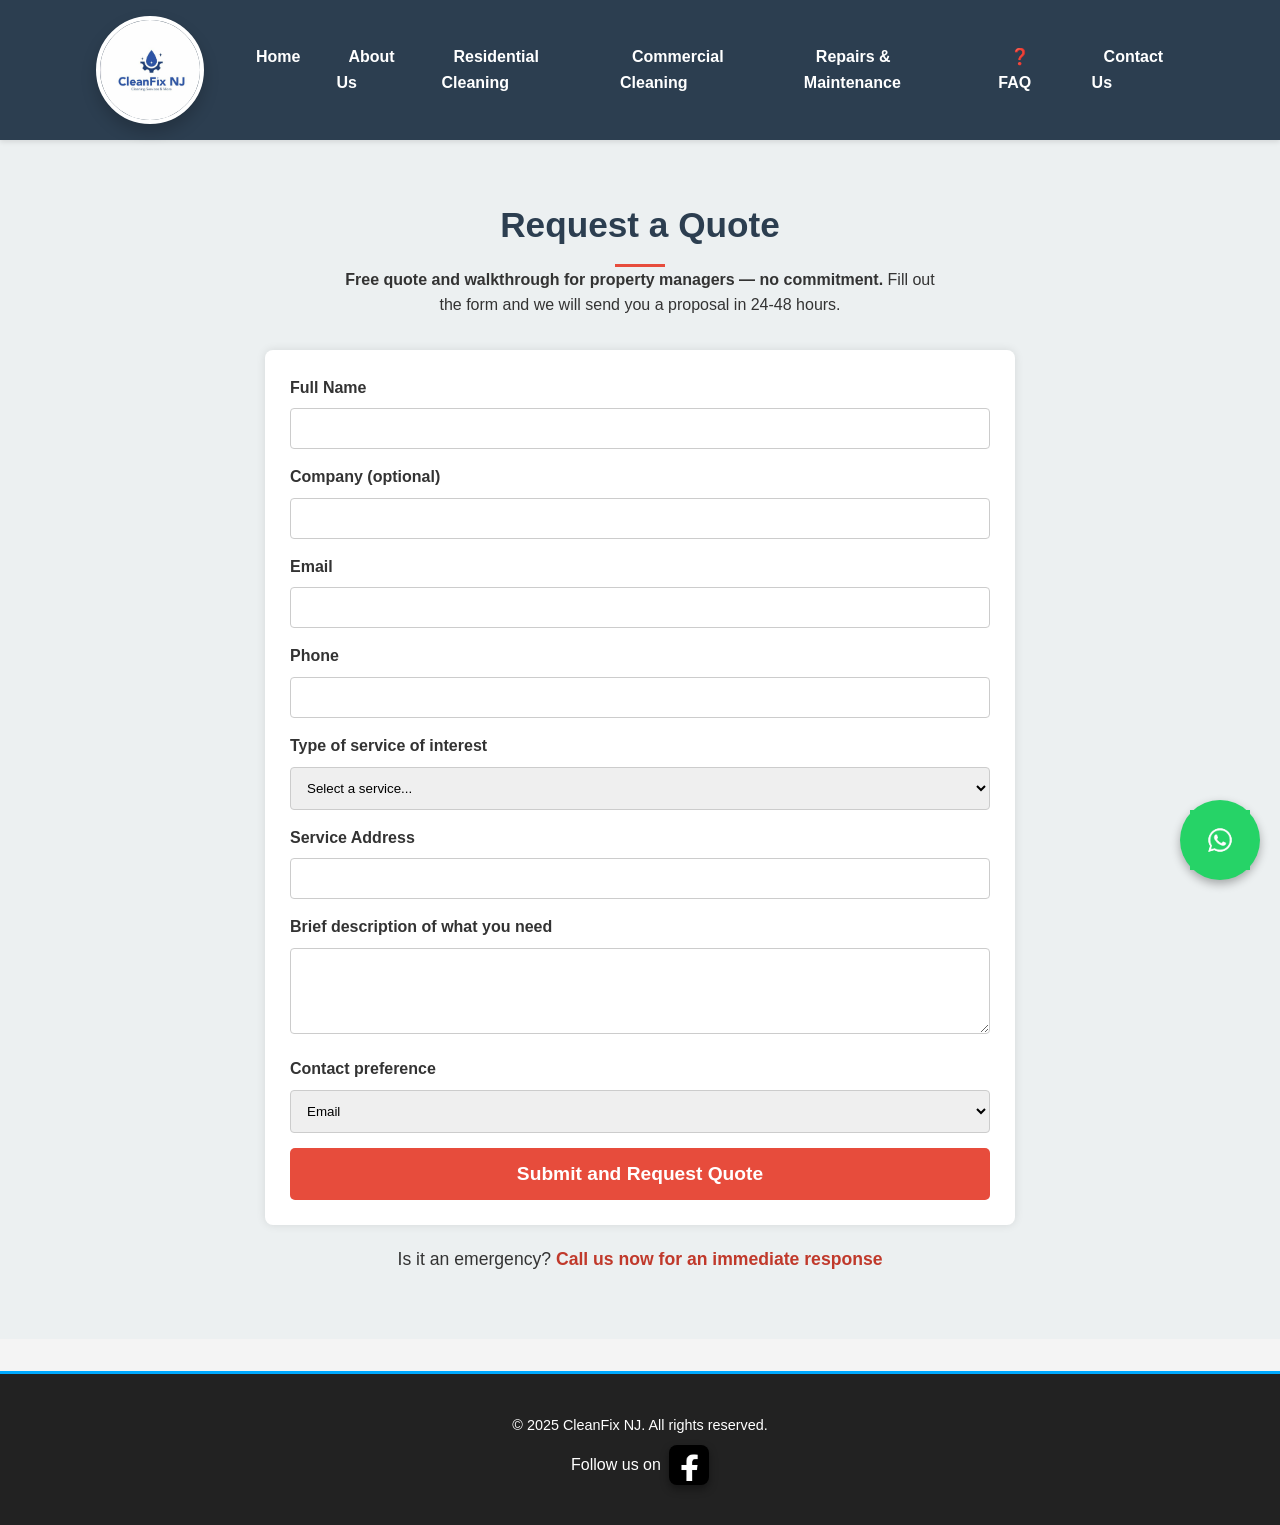
==== commit 59da0649: "lenguaje" ====
--- a/contact.html
+++ b/contact.html
@@ -1,9 +1,9 @@
 <!DOCTYPE html>
-<html lang="es">
+<html lang="en">
 <head>
     <meta charset="UTF-8">
     <meta name="viewport" content="width=device-width, initial-scale=1.0">
-    <title>Contacto - CleanFix NJ</title>
+    <title>Contact Us - CleanFix NJ</title>
     <link rel="stylesheet" href="style.css">
 </head>
 <body>
@@ -16,13 +16,13 @@
                 <span class="bar"></span>
             </div>
             <ul class="nav-links" id="nav-links">
-                <li><a href="index.html">Inicio</a></li>
-                <li><a href="sobre-nosotros.html">Sobre Nosotros</a></li>
-                <li><a href="limpieza-residencial.html">Limpieza Residencial</a></li>
-                <li><a href="limpieza-comercial.html">Limpieza Comercial</a></li>
-                <li><a href="reparacion-mantenimiento.html">Reparación y Mantenimiento</a></li>
+                <li><a href="index.html">Home</a></li>
+                <li><a href="about-us.html">About Us</a></li>
+                <li><a href="residential-cleaning.html">Residential Cleaning</a></li>
+                <li><a href="commercial-cleaning.html">Commercial Cleaning</a></li>
+                <li><a href="repairs-maintenance.html">Repairs & Maintenance</a></li>
                 <li><a href="Faq.html">❓ FAQ</a></li>
-                <li><a href="contact.html">Contáctanos</a></li>
+                <li><a href="contact-us.html">Contact Us</a></li>
             </ul>
         </div>
     </nav>
@@ -30,46 +30,46 @@
     <main>
         <section id="contact">
             <div class="container">
-                <h2 class="section-title">Solicite una Cotización</h2>
-                <p style="text-align: center; max-width: 600px; margin: -2rem auto 2rem auto;"><strong>Cotización y walkthrough gratuito para property managers — sin compromiso.</strong> Rellene el formulario y le enviaremos una propuesta en 24-48 horas.</p>
+                <h2 class="section-title">Request a Quote</h2>
+                <p style="text-align: center; max-width: 600px; margin: -2rem auto 2rem auto;"><strong>Free quote and walkthrough for property managers — no commitment.</strong> Fill out the form and we will send you a proposal in 24-48 hours.</p>
                 <form id="contact-form">
-                    <label for="name">Nombre Completo</label>
+                    <label for="name">Full Name</label>
                     <input type="text" id="name" name="name" required>
 
-                    <label for="company">Empresa (opcional)</label>
+                    <label for="company">Company (optional)</label>
                     <input type="text" id="company" name="company">
 
                     <label for="email">Email</label>
                     <input type="email" id="email" name="email" required>
 
-                    <label for="phone">Teléfono</label>
+                    <label for="phone">Phone</label>
                     <input type="tel" id="phone" name="phone" required>
 
-                    <label for="service-type">Tipo de servicio de interés</label>
+                    <label for="service-type">Type of service of interest</label>
                     <select id="service-type" name="service-type" required>
-                        <option value="">Seleccione un servicio...</option>
-                        <option value="comercial">Limpieza Comercial</option>
-                        <option value="property-manager">Servicios para Property Manager</option>
-                        <option value="residencial">Limpieza Residencial</option>
-                        <option value="mantenimiento">Mantenimiento y Reparaciones</option>
+                        <option value="">Select a service...</option>
+                        <option value="comercial">Commercial Cleaning</option>
+                        <option value="property-manager">Services for Property Manager</option>
+                        <option value="residencial">Residential Cleaning</option>
+                        <option value="mantenimiento">Maintenance and Repairs</option>
                     </select>
 
-                    <label for="address">Dirección del Servicio</label>
+                    <label for="address">Service Address</label>
                     <input type="text" id="address" name="address">
 
-                    <label for="description">Breve descripción de lo que necesita</label>
+                    <label for="description">Brief description of what you need</label>
                     <textarea id="description" name="description" rows="4"></textarea>
                     
-                    <label>Preferencia de contacto</label>
+                    <label>Contact preference</label>
                     <select id="contact-preference" name="contact-preference">
                         <option value="email">Email</option>
-                        <option value="phone">Llamada telefónica</option>
+                        <option value="phone">Phone call</option>
                     </select>
 
-                    <button type="submit">Enviar y Solicitar Cotización</button>
+                    <button type="submit">Submit and Request Quote</button>
                 </form>
                 <div class="emergency-call">
-                    <p>¿Es una emergencia? <a href="tel:+15551234567">Llámenos ahora para una respuesta inmediata</a></p>
+                    <p>Is it an emergency? <a href="tel:+15551234567">Call us now for an immediate response</a></p>
                 </div>
             </div>
         </section>
@@ -77,24 +77,26 @@
 
     <footer>
         <div class="container">
-            <p>&copy; 2025 CleanFix NJ. Todos los derechos reservados.</p>
+            <p>&copy; 2025 CleanFix NJ. All rights reserved.</p>
             <p class="footer-social">
-                Síguenos en
-                <a href="https://www.facebook.com/share/19sR4Jr3wX/?mibextid=wwXIfr" target="_blank" aria-label="Síguenos en Facebook">
-                    <img src="img/Facebbok-icon.png" alt="CleanFix NJ en Facebook">
+                Follow us on
+                <a href="https://www.facebook.com/share/19sR4Jr3wX/?mibextid=wwXIfr" target="_blank" aria-label="Follow us on Facebook">
+                    <img src="img/Facebbok-icon.png" alt="CleanFix NJ on Facebook">
                 </a>
             </p>
         </div>
     </footer>
-    <a href="https://wa.me/9085361969?text=¡Hola!%20Me%20interesa%20una%20cotización%20para%20servicios%20de%20limpieza." class="whatsapp-button" target="_blank">
-        <img src="img/WhatsApp.jpeg" alt="Chat en WhatsApp" width="60">
+<a href="https://api.whatsapp.com/send?phone=19085361969&text=Hello%2C%20I'm%20interested%20in%20a%20quote%20for%20cleaning%20services"
+   class="whatsapp-button"
+   target="_blank">
+        <img src="img/WhatsApp.jpeg" alt="Chat on WhatsApp" width="60">
     </a>
     <script src="script.js"></script>
     <script>
         document.getElementById('contact-form').addEventListener('submit', function(event) {
-            event.preventDefault(); // Evita que el formulario se envíe de la forma tradicional
+            event.preventDefault(); // Prevents the form from being submitted in the traditional way
 
-            // --- Recopilar los datos del formulario ---
+            // --- Collect form data ---
             const name = document.getElementById('name').value;
             const company = document.getElementById('company').value;
             const email = document.getElementById('email').value;
@@ -104,36 +106,36 @@
             const description = document.getElementById('description').value;
             const contactPreference = document.getElementById('contact-preference').value;
 
-            // --- Acción 1: Preparar y abrir WhatsApp ---
-            const phoneNumber = '9085361969'; // Tu número de WhatsApp
-            let whatsappMessage = `*Nueva Solicitud de Cotización*\n\n`;
-            whatsappMessage += `*Nombre:* ${name}\n`;
-            if (company) whatsappMessage += `*Empresa:* ${company}\n`;
+            // --- Action 1: Prepare and open WhatsApp ---
+            const phoneNumber = '19085361969'; // Your WhatsApp number
+            let whatsappMessage = `*New Quote Request*\n\n`;
+            whatsappMessage += `*Name:* ${name}\n`;
+            if (company) whatsappMessage += `*Company:* ${company}\n`;
             whatsappMessage += `*Email:* ${email}\n`;
-            whatsappMessage += `*Teléfono:* ${phone}\n`;
-            whatsappMessage += `*Servicio de Interés:* ${serviceType}\n`;
-            if (address) whatsappMessage += `*Dirección:* ${address}\n`;
-            if (description) whatsappMessage += `*Descripción:* ${description}\n`;
-            whatsappMessage += `*Preferencia de Contacto:* ${contactPreference}`;
+            whatsappMessage += `*Phone:* ${phone}\n`;
+            whatsappMessage += `*Service of Interest:* ${serviceType}\n`;
+            if (address) whatsappMessage += `*Address:* ${address}\n`;
+            if (description) whatsappMessage += `*Description:* ${description}\n`;
+            whatsappMessage += `*Contact Preference:* ${contactPreference}`;
             const encodedWhatsappMessage = encodeURIComponent(whatsappMessage);
             const whatsappURL = `https://wa.me/${phoneNumber}?text=${encodedWhatsappMessage}`;
-            window.open(whatsappURL, '_blank'); // Abre WhatsApp en una nueva pestaña
+            window.open(whatsappURL, '_blank'); // Opens WhatsApp in a new tab
 
-            // --- Acción 2: Preparar y abrir el cliente de correo ---
+            // --- Action 2: Prepare and open the email client ---
             const emailRecipient = 'info@cleanfixnj.com';
-            const emailSubject = `Solicitud de Cotización de: ${name}`;
-            let emailBody = `Se ha recibido una nueva solicitud de cotización:\n\n`;
-            emailBody += `Nombre: ${name}\n`;
-            if (company) emailBody += `Empresa: ${company}\n`;
+            const emailSubject = `Quote Request from: ${name}`;
+            let emailBody = `A new quote request has been received:\n\n`;
+            emailBody += `Name: ${name}\n`;
+            if (company) emailBody += `Company: ${company}\n`;
             emailBody += `Email: ${email}\n`;
-            emailBody += `Teléfono: ${phone}\n`;
-            emailBody += `Servicio de Interés: ${serviceType}\n`;
-            if (address) emailBody += `Dirección: ${address}\n`;
-            if (description) emailBody += `Descripción: ${description}\n`;
-            emailBody += `Preferencia de Contacto: ${contactPreference}\n`;
+            emailBody += `Phone: ${phone}\n`;
+            emailBody += `Service of Interest: ${serviceType}\n`;
+            if (address) emailBody += `Address: ${address}\n`;
+            if (description) emailBody += `Description: ${description}\n`;
+            emailBody += `Contact Preference: ${contactPreference}\n`;
             const encodedEmailBody = encodeURIComponent(emailBody);
             const mailtoURL = `mailto:${emailRecipient}?subject=${encodeURIComponent(emailSubject)}&body=${encodedEmailBody}`;
-            window.location.href = mailtoURL; // Abre el cliente de correo
+            window.location.href = mailtoURL; // Opens the email client
         });
     </script>
 </body>
